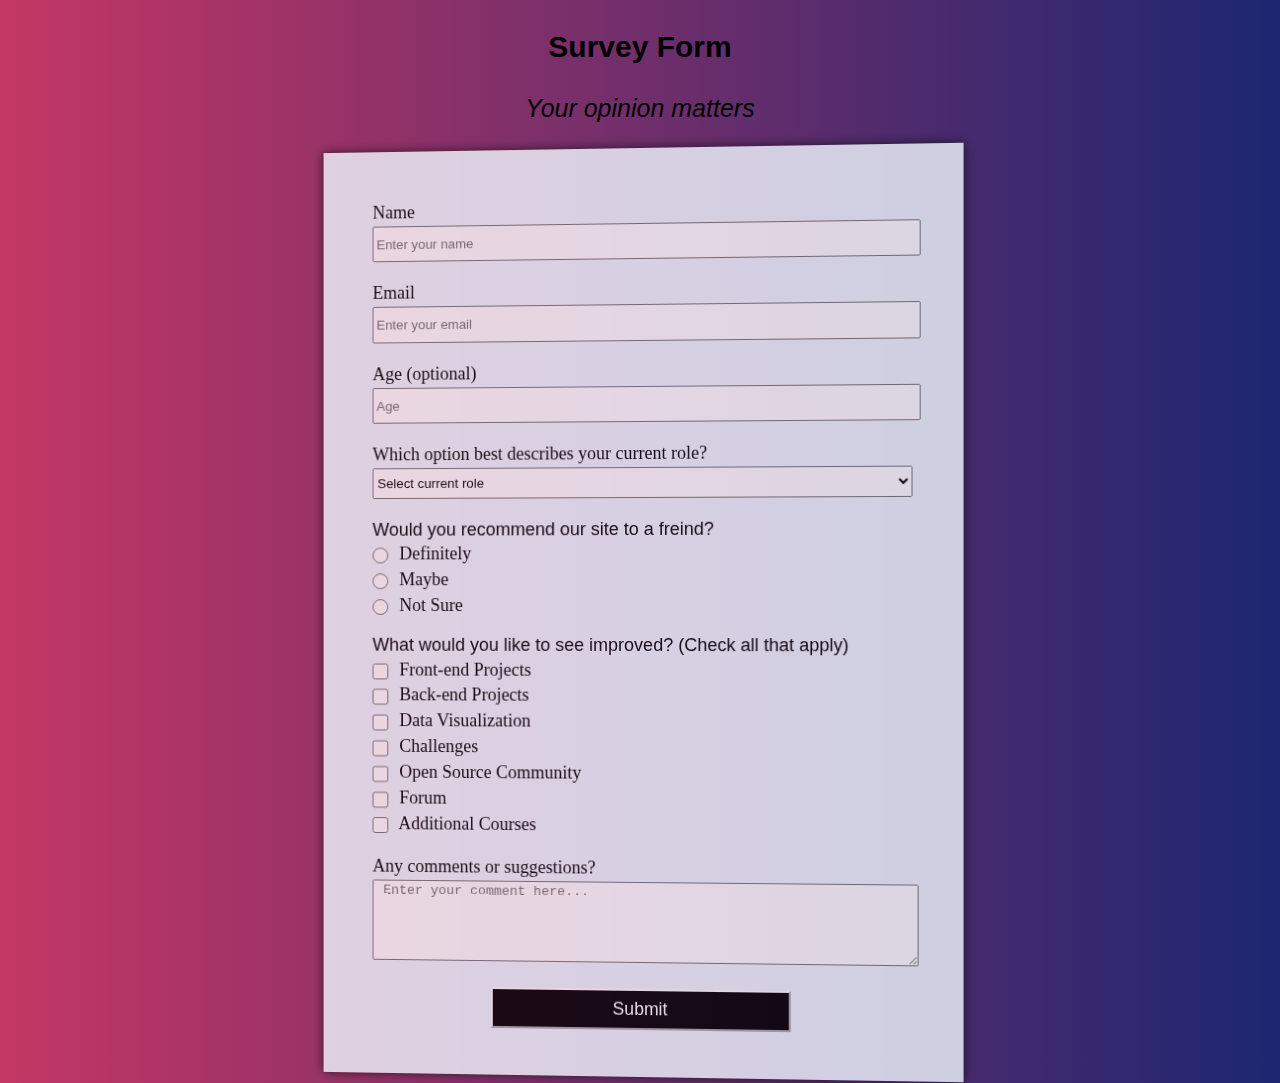
==== index.html @ 039e64fb "Update and rename surveyform.html to index.html" ====
<!DOCTYPE html>
<html lang="en">
  <head>
    <title>Survey Form</title>
    <meta charset="UTF-8">
    <meta name="viewport" content="width=device-width,initial-scale=1.0">
    <link rel="stylesheet" href="styles.css">
    <script src="survey.js"></script>

    </head>
    <body>
     
      <h1 id="title">Survey Form</h1>
        <p id="description"><em>Your opinion matters</em></p>
      <div class="container">
        <form id="survey-form">
          <label for="name" id="name-label">Name <input id="name" name="name" type="text" placeholder="Enter your name" required /></label>
          <label id="email-label" for="email">Email <input type="email" id="email" placeholder="Enter your email" required/></label>
          <label id="number-label" for"number">Age (optional)<input id="number" type="number" min='5' max="100" placeholder="Age"/></label>
          <label>
            Which option best describes your current role?<select id="dropdown">
              <option style="color:gray;" selected disabled>Select current role</option>
              <option>Student</option>
              <option>Full-Time</option>
              <option>Self-Employed</option>
              <option>Prefer not to say</option>
              <option>Other</option>
            </select>
            </label>
            <p id="bruh">Would you recommend our site to a freind? </p>
      <label for="def" class="radio"> <input id="def" type="radio" name="recommend" class="lulli" value="Definitely"> Definitely </label>
<label for="may" class="radio"><input id="may" type="radio" name="recommend"  class="lulli" value="Maybe"> Maybe </label>
<label for="nos" class="radio"><input id="nos" type="radio" name="recommend" class="lulli" value="Not Sure">  Not Sure</label>
<p id="bruh">What would you like to see improved? (Check all that apply)</p>
<label class="radio"><input type="checkbox" value="front" class="lulli"> Front-end Projects</label>
<label class="radio"><input type="checkbox" value="back" class="lulli"> Back-end Projects</label>

<label class="radio"><input type="checkbox" value="dv" class="lulli"> Data Visualization</label>

<label class="radio"><input type="checkbox" value="challe" class="lulli"> Challenges</label>

<label class="radio"><input type="checkbox" value="open" class="lulli"> Open Source Community</label>
<label class="radio"><input type="checkbox" value="forum" class="lulli"> Forum</label>
<label class="radio"><input type="checkbox" value="add" class="lulli"> Additional Courses</label>

<label for="comments">Any comments or suggestions?<textarea id='comments' rows="5" placeholder=" Enter your comment here..."></textarea></label>
 <button type="submit" id="submit" class="submitBtn">Submit</button>

          
          
          </form>

        </div>
      </body>

  </html>
---- styles.css ----
body{
  font-size: 18px;
  
 
  background: linear-gradient(to right, #c33764, #1d2671); 
  
  width:100%;
  height:100vh;
  margin:0;
  margin-bottom: 10%;
}
h1,p{
  margin:1em auto;
  text-align:center;
  font-family: Verdana, Geneva, Tahoma, sans-serif;
  font-size: 25px;
}
h1{
  font-size: 30px;
}
form{
  width: 90%;

  margin-left: auto;
  margin-right: auto;
  padding: 10px; 
  max-width: 540px;

}
.container{
  box-shadow: 0px 0px 10px rgba(0, 0, 0, 0.8);
  
  width: 100%;
  transform: perspective(500px) rotateY(-1deg);
  background-color: aliceblue;
  opacity:0.8;
  
  
  margin-left: auto;
  margin-right: auto;
 
  padding: 20px;
  
  max-width: 600px;
  
}
label{
  display:block;
  margin: 1.3rem 0;

}
.radio{
  margin: -0.3rem 0;
  
}
input,
textarea,
select {
  margin: 3px 0 0 0;
  width: 100%;
  min-height: 2.3em;
}
.lulli{
  width: 1rem;
  margin: 0 0.5em 0 0;
  vertical-align: middle;
  
  
}

#bruh{
  text-align:left;
  margin-bottom:5px;
  font-size: unset;
}

#submit{
  width:40%;
  display:grid;
  place-items:center;
  text-align:center;
  color:white;
  min-height: 2.3em;
  background-color:black;
  cursor:pointer;

  margin: 1em auto;
  height: 2em;
  font-size: 1.1rem;
  
  border-color: white;
  min-width: 300px;
  

}
/* Modal styles */
.modal {
  display: none; 
  position: fixed; 
  z-index: 1; 
  left: 0;
  top: 0;
  width: 100%; 
  height: 100%; 
  overflow: auto; 
  background-color: rgba(0,0,0,0.5); 
}
.modal-content {
  background-color: #fefefe;
  margin: 15% auto; 
  padding: 20px;
  border: 1px solid #888;
  width: 80%; 
}
.close {
  color: #aaa;
  float: right;
  font-size: 28px;
  font-weight: bold;
}
.close:hover,
.close:focus {
  color: black;
  text-decoration: none;
  cursor: pointer;
}
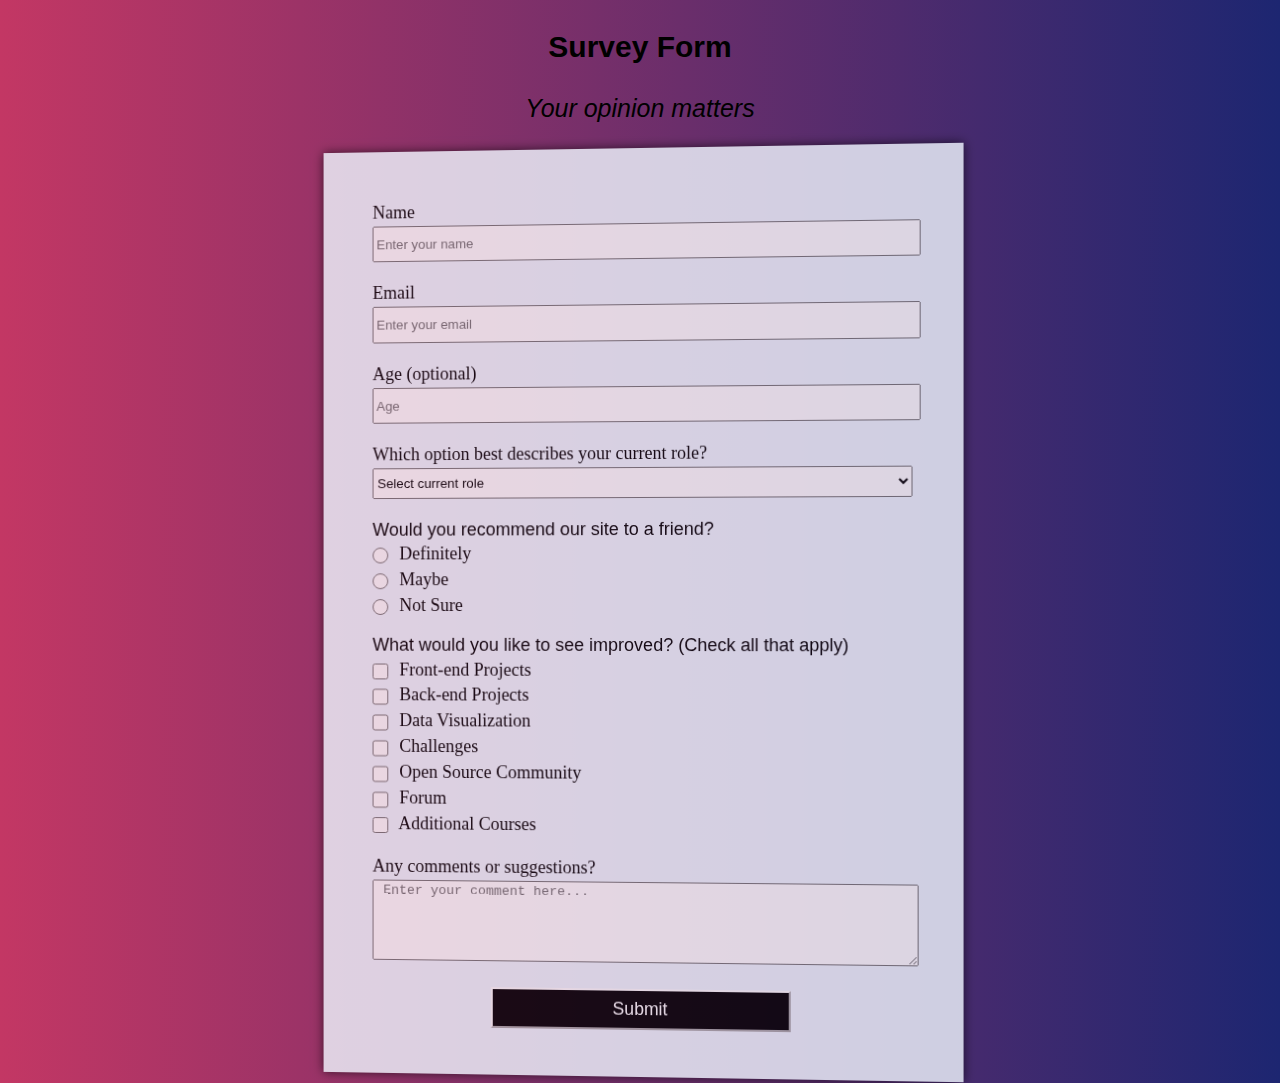
==== commit 52309a12: "Update index.html" ====
--- a/index.html
+++ b/index.html
@@ -27,7 +27,7 @@
               <option>Other</option>
             </select>
             </label>
-            <p id="bruh">Would you recommend our site to a freind? </p>
+            <p id="bruh">Would you recommend our site to a friend? </p>
       <label for="def" class="radio"> <input id="def" type="radio" name="recommend" class="lulli" value="Definitely"> Definitely </label>
 <label for="may" class="radio"><input id="may" type="radio" name="recommend"  class="lulli" value="Maybe"> Maybe </label>
 <label for="nos" class="radio"><input id="nos" type="radio" name="recommend" class="lulli" value="Not Sure">  Not Sure</label>
